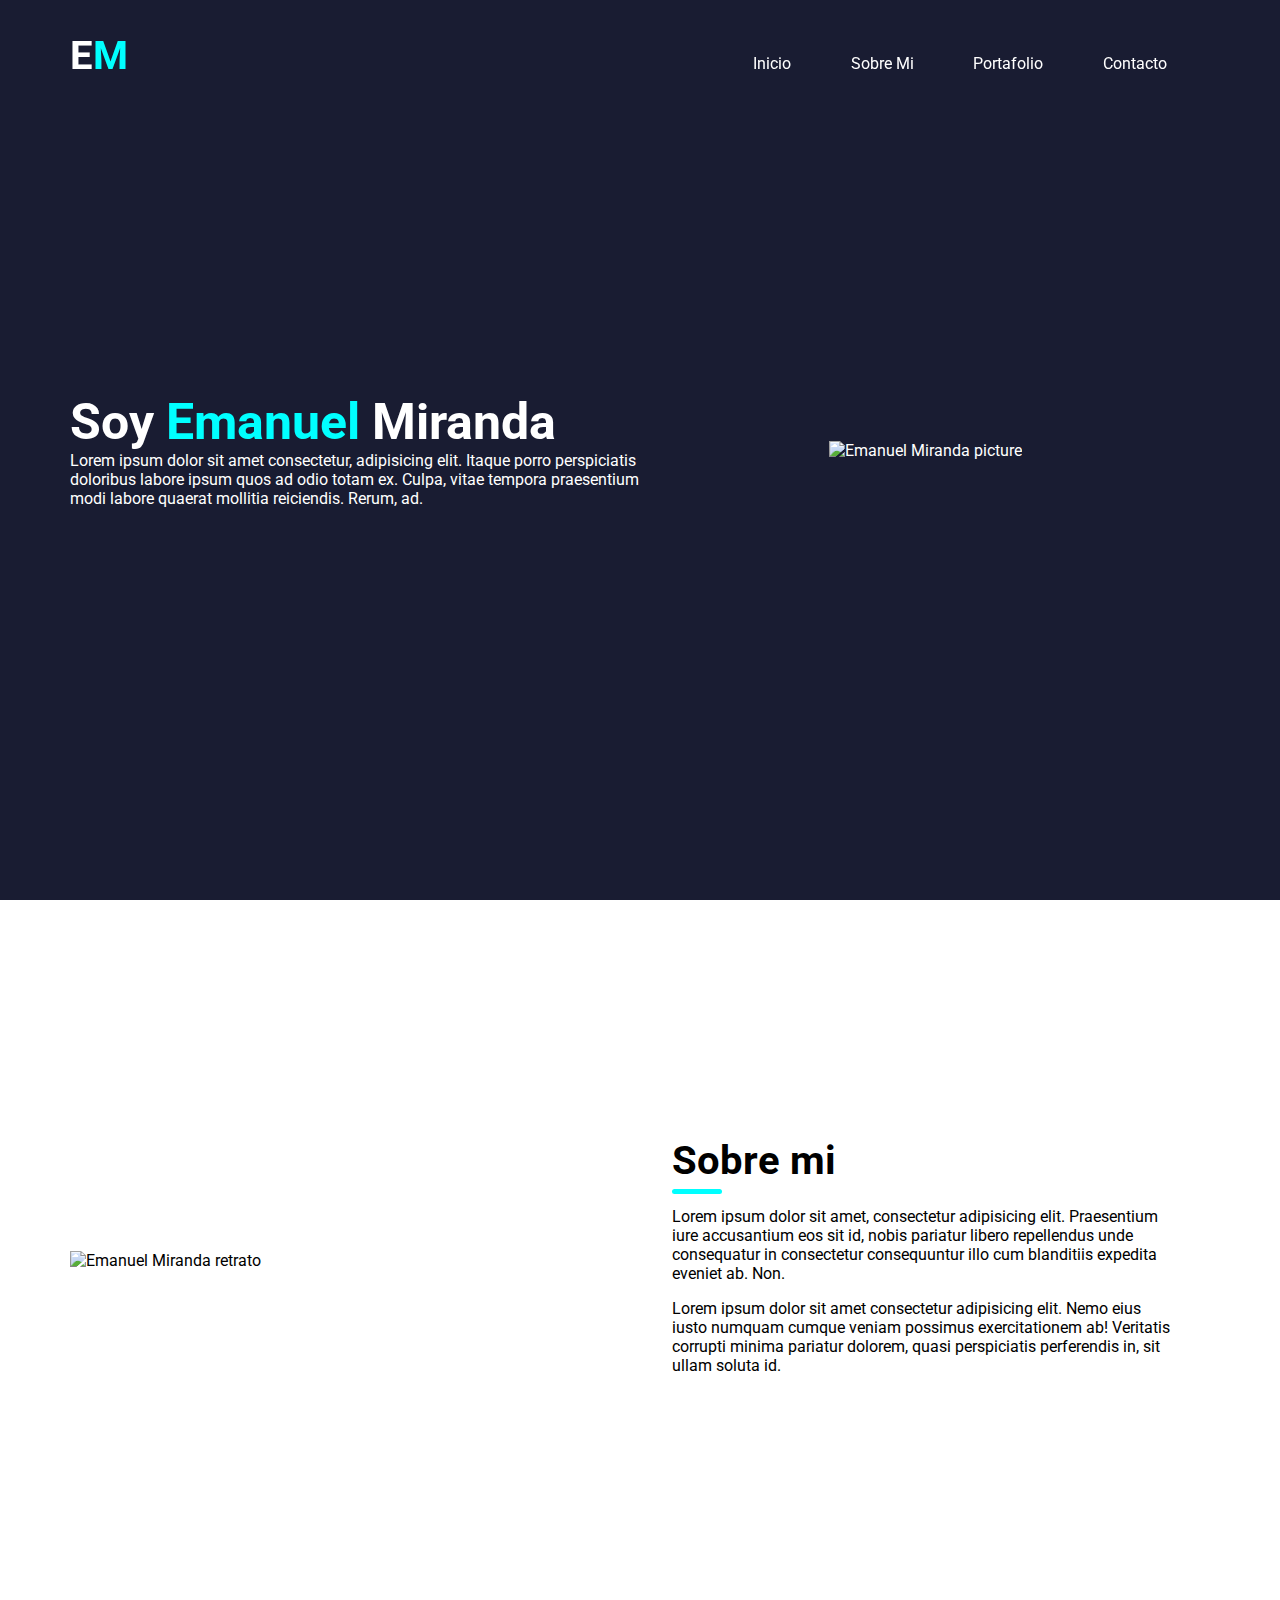
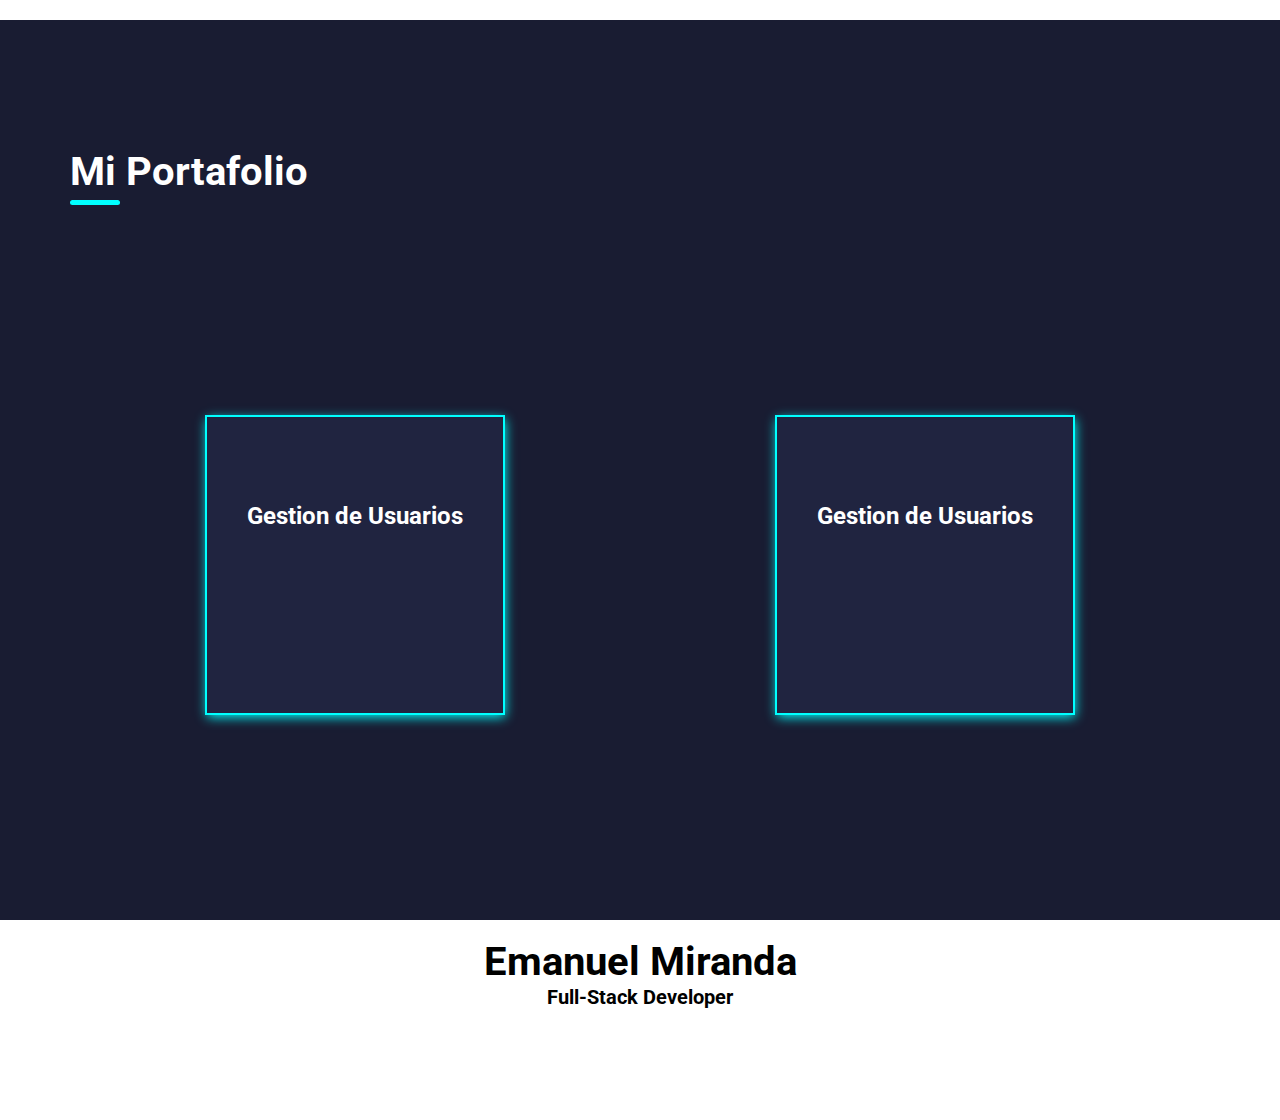
==== index.html @ 6790c55a "se agrega el proyecto" ====
<!DOCTYPE html>
<html lang="en">

<head>
    <meta charset="UTF-8">
    <meta http-equiv="X-UA-Compatible" content="IE=edge">
    <meta name="viewport" content="width=device-width, initial-scale=1.0">
    <title>Portafolio</title>
    <link rel="stylesheet" href="./src/styles/styles.css">
    <script src="https://kit.fontawesome.com/08af101626.js" crossorigin="anonymous"></script>
    <script src="https://ajax.googleapis.com/ajax/libs/jquery/1.11.1/jquery.min.js"></script>
</head>

<body>

    
    <div class="wrapper" id="wrapper">
        <header>
                <div class="container">
                <nav class="navbar container">
                    <div class="brand">
                        <h2>E<span>M</span></h2>
                    </div>
                    <ul class="menu">
                        <li><a class="activo" href="javascript:saltarA('#wrapper')">Inicio</a></li>
                        <li><a href="javascript:saltarA('#about')">Sobre Mi</a></li>
                        <li><a href="javascript:saltarA('#portafolio')">Portafolio</a></li>
                        <li><a href="javascript:saltarA('#footer')">Contacto</a></li>
                    </ul>
                </nav>
            </div>
            </header>

            <main class="">
                <div class="main container">
                    <div class="info-content">
                        <h1>Soy <span>Emanuel</span> Miranda</h1>
                        <p>Lorem ipsum dolor sit amet consectetur, adipisicing elit. Itaque porro perspiciatis doloribus
                            labore ipsum quos ad odio totam ex. Culpa, vitae tempora praesentium modi labore quaerat
                            mollitia reiciendis. Rerum, ad.</p>
                    </div>
                    <img src="" alt="Emanuel Miranda picture">
                </div>
            </main>
        </div>
    </div>
    <div class="background-white" id="about">
            <div class="about container">
            <img src="" alt="Emanuel Miranda retrato">
            <div class="about-info">
                <h2>Sobre mi</h2>
                <div class="divider"></div>
                <p>Lorem ipsum dolor sit amet, consectetur adipisicing elit. Praesentium iure accusantium eos sit id,
                    nobis pariatur libero repellendus unde consequatur in consectetur consequuntur illo cum blanditiis
                    expedita eveniet ab. Non. </p>
                <p>Lorem ipsum dolor sit amet consectetur adipisicing elit. Nemo eius iusto numquam cumque veniam
                    possimus exercitationem ab! Veritatis corrupti minima pariatur dolorem, quasi perspiciatis
                    perferendis in, sit ullam soluta id.</p>
            </div>
        </div>
    </div>


    <div class="portafolio container" id="portafolio">
        <div class="portafolio-heading">
            <h2>Mi Portafolio</h2>
            <div class="divider"></div>
        </div>
        <div class="portafolio-container">
            <div class="card">
                <div class="card__img">
                </div>
                <div class="card__title">
                    <h2>Gestion de Usuarios</h2>
                </div>
                <div class="card__projects-links">
                    <a href="https://github.com/mirema975/controlHorarios" target="_blank">
                        <i class="fab fa-github"></i>
                    </a>
                    <a href="">
                        <i class="fas fa-globe-americas"></i>
                    </a>
                    <a href="">
                        <i class="fa-solid fa-code"></i>
                    </a>
                </div>
                <!-- <div class="proyect-details-content">
                    <button class="card__projects-details download-cv">
                        <a href="">
                            Detalles del Proyecto
                        </a>
                    </button>
                </div> -->
            </div>

            <div class="card">
                <div class="card__img">
                </div>
                <div class="card__title">
                    <h2>Gestion de Usuarios</h2>
                </div>
                <div class="card__projects-links">
                    <a href="https://github.com/mirema975/controlHorarios" target="_blank">
                        <i class="fab fa-github"></i>
                    </a>
                    <a href="">
                        <i class="fas fa-globe-americas"></i>
                    </a>
                    <a href="">
                        <i class="fa-solid fa-code"></i>
                    </a>
                </div>
                <!-- <div class="proyect-details-content">
                    <button class="card__projects-details download-cv">
                        <a href="">
                            Detalles del Proyecto
                        </a>
                    </button>
                </div> -->
            </div>

        </div>
    </div>

    <!-- <div class="contact-section container" id="contact-section">
        <div class="contact-headings">
            <h2>Contacto</h2>
            <div class="divider"></div>
        </div>
        <div class="container-contact">
            <img src="" alt="Emanuel Miranda picture-50%Opacity">
            <div class="contact-form">
                <h4>Envíame un mensaje...</h4>
                <form action="" class="form">
                    <input type="text" placeholder="Nombre">
                    <input type="email" placeholder="Email">
                    <textarea placeholder="Escribe tu mensaje aquí...">
                </textarea>
                    <button type="submit" class="btn-submit">
                        Enviar mensaje
                    </button>
                </form>
            </div>
        </div>
    </div> -->
    
        <footer class="footer" id="footer">
            <div class="footer-container container">
                <div class="footer-content">
                    <h2>Emanuel Miranda</h2>
                    <h5>Full-Stack Developer</h5>
                </div>
                <div class="social-networks">
                    <a href="">
                        <i class="fa-brands fa-linkedin"></i>
                    </a>
                    <a href="">
                        <i class="fa-brands fa-whatsapp-square"></i>
                    </a>
                </div>
            </div>
        </footer>

    <script src="./src/js/index.js"></script>
    </div>

</body>

</html>
---- src/styles/styles.css ----
@import url('https://fonts.googleapis.com/css2?family=Roboto:wght@300&display=swap');

* {
    margin: 0;
    padding: 0;
    box-sizing: border-box;
}

body {
    font-family: 'Roboto', sans-serif;
    overflow-x: hidden;
    background-color: #191c32;
    user-select: none;
}


.divider {
    height: 5px;
    width: 50px;
    border-radius: 20px;
    margin: 5px 0;
    background-color: aqua;
}

.container {
    width: 100%;
    margin-left:auto;
    margin-right:auto;
}


button {
    padding: 1em;
    background-color: aqua;
    border: none;
    border-radius: 20px;
    cursor: pointer;
}

@media (max-width: 576px) {
    .container {
        max-width: 100%;
    }
}

@media (min-width: 576px) {
    .container {
        max-width: 540px;
    }
    .card {
        width: 200px; 
    }
}

@media (min-width: 768px) {
    .container {
        max-width: 720px;
    }
}

@media (min-width: 992px) {
    .container {
        max-width: 960px;
    }
}

@media (min-width: 1200px) {
    .container {
        max-width: 1140px;
    }
}

@media (min-width: 1400px) {
    .container {
        max-width: 1320px;
    }
}


.wrapper {
    height: 100vh;
}

header {
    width: 100%;
    position: fixed;
    top: 0;
    background-color:rgba(25,28,50, 0.7);
    backdrop-filter: opacity(20%);
    backdrop-filter: blur(5px);
}

.navbar {
    display: flex;
    justify-content: space-between;
    padding: 2em 0;
    align-items: baseline;

}

.brand h2{
    font-size: 40px;
    color: #fff;
}

.brand span {
    font-size: 40px;
    color: aqua;
}

.menu {
    width: 500px;
    display: flex;
    justify-content: space-evenly;
}

.menu li {
    list-style: none;
    cursor: pointer;
}

.menu li a:hover {
    background-color: aqua;
}

a {
    transition: .3s;
    padding: 1em;
    text-decoration: none;
    color: #fff;
}

.main {
    width: 100%;
    height: 100vh;
    margin: auto;
    display: grid;
    grid-template-columns: repeat(2, 1fr);
    justify-items: center;
    color: #fff;
    align-items: center;
}

.info-content h1 {
    font-size: 50px;
}

.info-content span {
    color: aqua;
}

.background-white {
    display: grid;
    width: 100vw;
    height: 80vh;
    background-color: #fff;
}

.about {
    display: grid;
    grid-template-columns: repeat(2, 1fr);
    align-items: center;
}

.about-info {
    padding: 0 2em;
}

.about-info h2 {
    font-size: 40px;
}

.about-info p {
    padding: .5em 0;
}

.portafolio {
    height: 100vh;
    color: #fff;
    display: grid;
}

.portafolio-heading {
    padding: 8em 0 0 0;
}

.portafolio-heading h2 {
    font-size: 40px;
}

.portafolio-container {
    display: flex;
}

.card {
    width: 300px;
    height: 300px;
    margin: 0 auto;
    display: flex;
    flex-direction: column;
    align-items: center;
    justify-content: center;
    text-align: center;
    background-color: #202440;
    border: 2px solid aqua;
    box-shadow: 1px 3px 11px -1px aqua;
}

.card__title h2 {
    user-select: none;
}

.card__projects-links {
    width: 100%;
    display: flex;
    justify-content: space-around;
    padding: 1em;
}

.card__projects-links i {
    font-size: 30px;
    padding: 2.5px;
}

.card__projects-links i:hover {
    color: aqua;
    transition: .5s;
    font-size: 35px;
    padding: 0;
}


button a{
    color: #191c32;
}

.footer {
    height: 200px;
    background-color: #fff;
}

.footer-container {
    height: 100%;
    display: flex;
    flex-direction: column;
    justify-content: center;
}

.footer-content {
 text-align: center;   
 padding: 10px 0;
}

.footer-content h2 {
    font-size: 40px;
}

.footer-content h5 {
    font-size: 20px;
}


.social-networks {
    margin: 0 auto;
    display: flex;
    justify-content: center;

}

.social-networks a {
    padding: 0;
}

.social-networks a i {
    font-size: 80px;
    color: #191c32;
    padding: 0 15px;
}
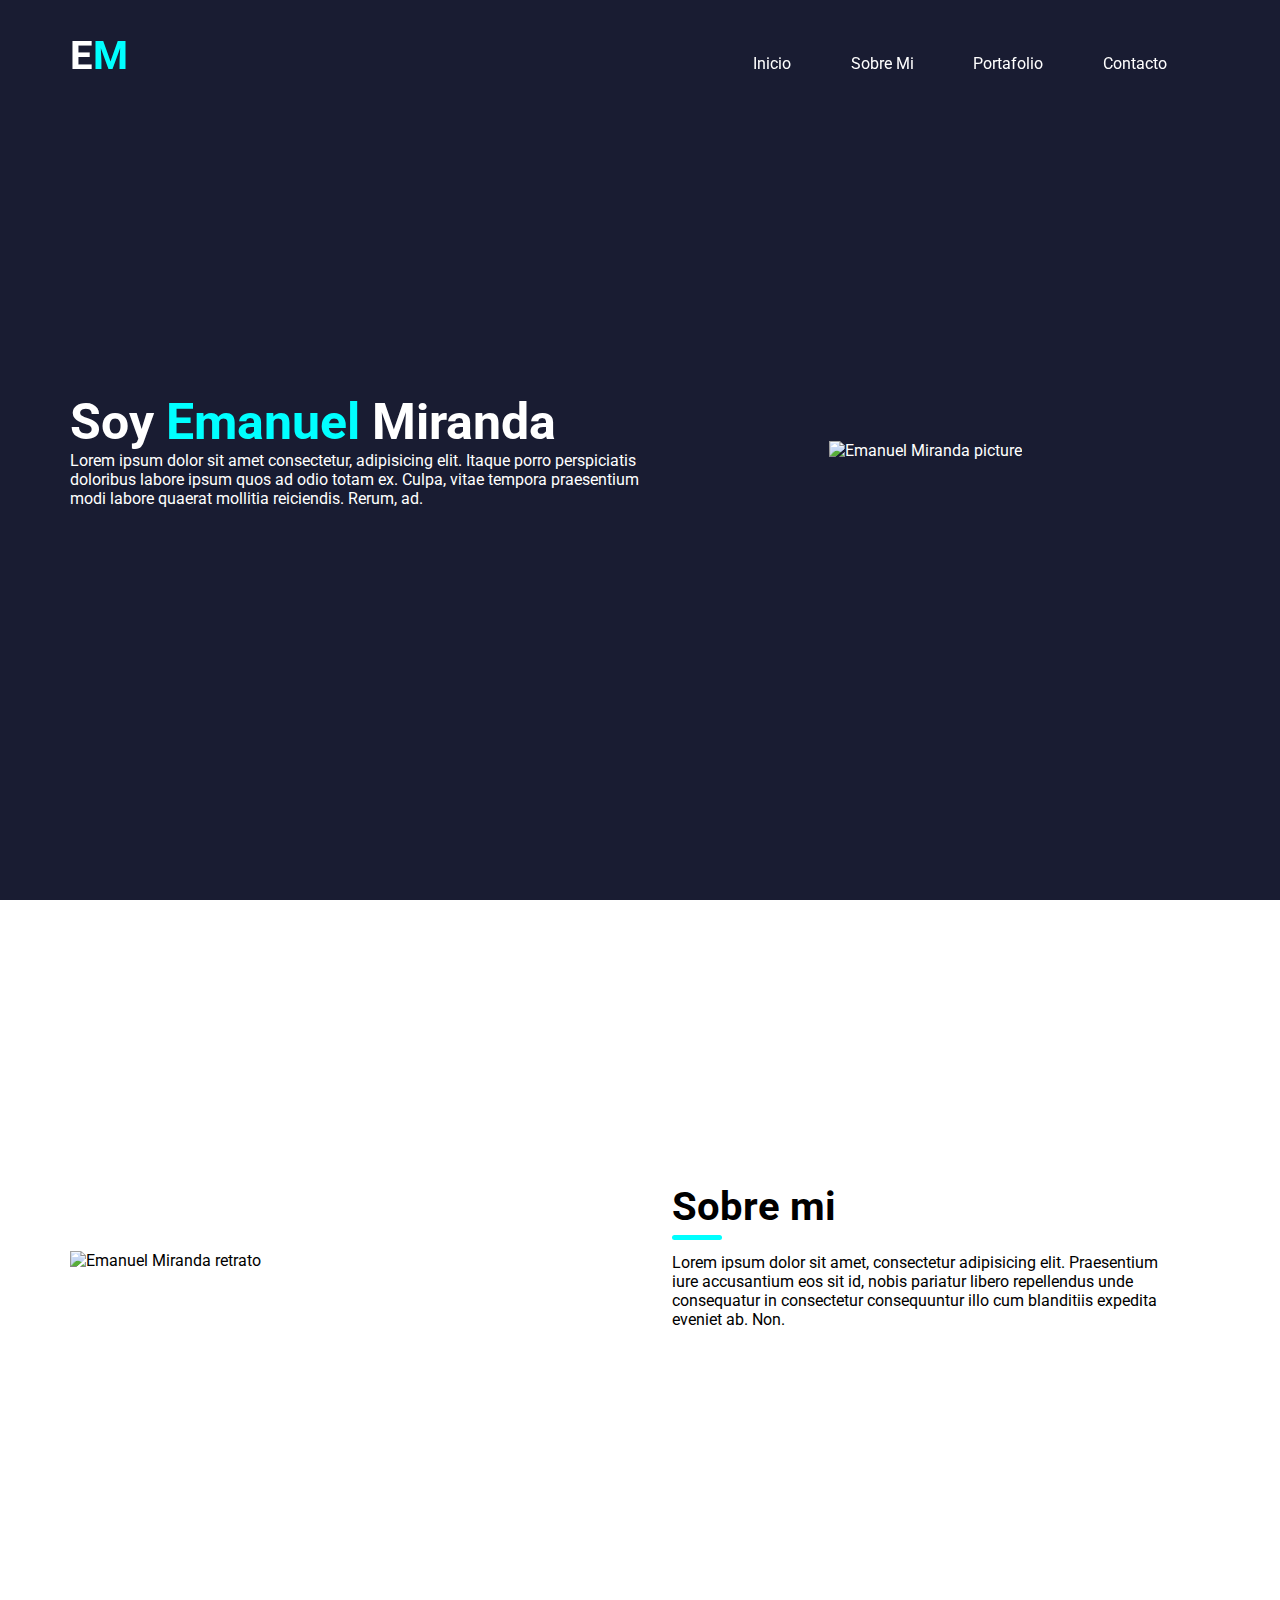
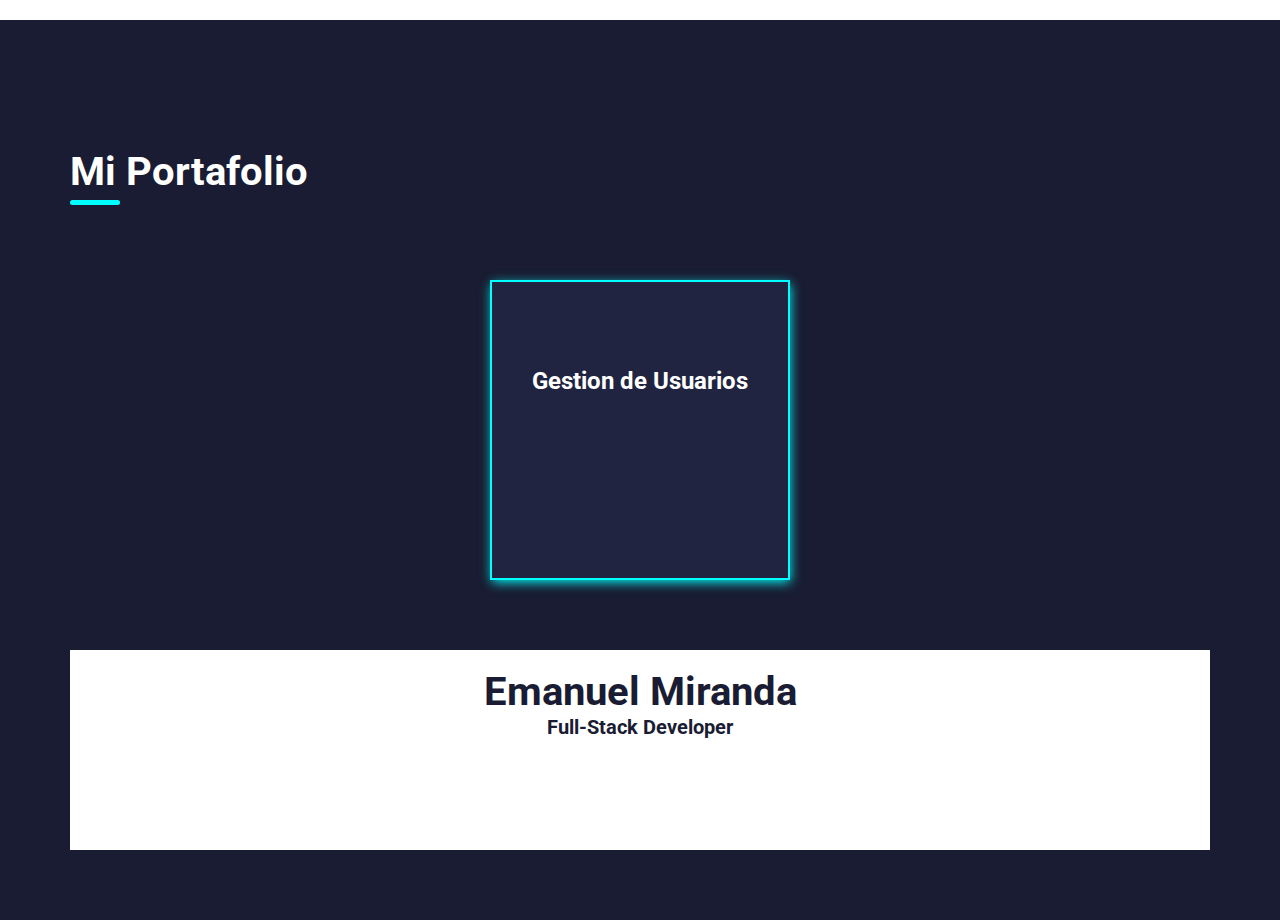
==== commit 0c4110a6: "se elimino una card" ====
--- a/index.html
+++ b/index.html
@@ -13,10 +13,10 @@
 
 <body>
 
-    
+
     <div class="wrapper" id="wrapper">
         <header>
-                <div class="container">
+            <div class="container">
                 <nav class="navbar container">
                     <div class="brand">
                         <h2>E<span>M</span></h2>
@@ -29,23 +29,23 @@
                     </ul>
                 </nav>
             </div>
-            </header>
+        </header>
 
-            <main class="">
-                <div class="main container">
-                    <div class="info-content">
-                        <h1>Soy <span>Emanuel</span> Miranda</h1>
-                        <p>Lorem ipsum dolor sit amet consectetur, adipisicing elit. Itaque porro perspiciatis doloribus
-                            labore ipsum quos ad odio totam ex. Culpa, vitae tempora praesentium modi labore quaerat
-                            mollitia reiciendis. Rerum, ad.</p>
-                    </div>
-                    <img src="" alt="Emanuel Miranda picture">
+        <main class="">
+            <div class="main container">
+                <div class="info-content">
+                    <h1>Soy <span>Emanuel</span> Miranda</h1>
+                    <p>Lorem ipsum dolor sit amet consectetur, adipisicing elit. Itaque porro perspiciatis doloribus
+                        labore ipsum quos ad odio totam ex. Culpa, vitae tempora praesentium modi labore quaerat
+                        mollitia reiciendis. Rerum, ad.</p>
                 </div>
-            </main>
-        </div>
+                <img src="" alt="Emanuel Miranda picture">
+            </div>
+        </main>
+    </div>
     </div>
     <div class="background-white" id="about">
-            <div class="about container">
+        <div class="about container">
             <img src="" alt="Emanuel Miranda retrato">
             <div class="about-info">
                 <h2>Sobre mi</h2>
@@ -53,9 +53,6 @@
                 <p>Lorem ipsum dolor sit amet, consectetur adipisicing elit. Praesentium iure accusantium eos sit id,
                     nobis pariatur libero repellendus unde consequatur in consectetur consequuntur illo cum blanditiis
                     expedita eveniet ab. Non. </p>
-                <p>Lorem ipsum dolor sit amet consectetur adipisicing elit. Nemo eius iusto numquam cumque veniam
-                    possimus exercitationem ab! Veritatis corrupti minima pariatur dolorem, quasi perspiciatis
-                    perferendis in, sit ullam soluta id.</p>
             </div>
         </div>
     </div>
@@ -84,66 +81,9 @@
                         <i class="fa-solid fa-code"></i>
                     </a>
                 </div>
-                <!-- <div class="proyect-details-content">
-                    <button class="card__projects-details download-cv">
-                        <a href="">
-                            Detalles del Proyecto
-                        </a>
-                    </button>
-                </div> -->
-            </div>
-
-            <div class="card">
-                <div class="card__img">
-                </div>
-                <div class="card__title">
-                    <h2>Gestion de Usuarios</h2>
-                </div>
-                <div class="card__projects-links">
-                    <a href="https://github.com/mirema975/controlHorarios" target="_blank">
-                        <i class="fab fa-github"></i>
-                    </a>
-                    <a href="">
-                        <i class="fas fa-globe-americas"></i>
-                    </a>
-                    <a href="">
-                        <i class="fa-solid fa-code"></i>
-                    </a>
-                </div>
-                <!-- <div class="proyect-details-content">
-                    <button class="card__projects-details download-cv">
-                        <a href="">
-                            Detalles del Proyecto
-                        </a>
-                    </button>
-                </div> -->
-            </div>
-
-        </div>
-    </div>
-
-    <!-- <div class="contact-section container" id="contact-section">
-        <div class="contact-headings">
-            <h2>Contacto</h2>
-            <div class="divider"></div>
-        </div>
-        <div class="container-contact">
-            <img src="" alt="Emanuel Miranda picture-50%Opacity">
-            <div class="contact-form">
-                <h4>Envíame un mensaje...</h4>
-                <form action="" class="form">
-                    <input type="text" placeholder="Nombre">
-                    <input type="email" placeholder="Email">
-                    <textarea placeholder="Escribe tu mensaje aquí...">
-                </textarea>
-                    <button type="submit" class="btn-submit">
-                        Enviar mensaje
-                    </button>
-                </form>
             </div>
         </div>
-    </div> -->
-    
+
         <footer class="footer" id="footer">
             <div class="footer-container container">
                 <div class="footer-content">
@@ -161,7 +101,7 @@
             </div>
         </footer>
 
-    <script src="./src/js/index.js"></script>
+        <script src="./src/js/index.js"></script>
     </div>
 
 </body>
--- a/src/styles/styles.css
+++ b/src/styles/styles.css
@@ -249,6 +249,7 @@
 .footer-content {
  text-align: center;   
  padding: 10px 0;
+ color: #191c32;
 }
 
 .footer-content h2 {
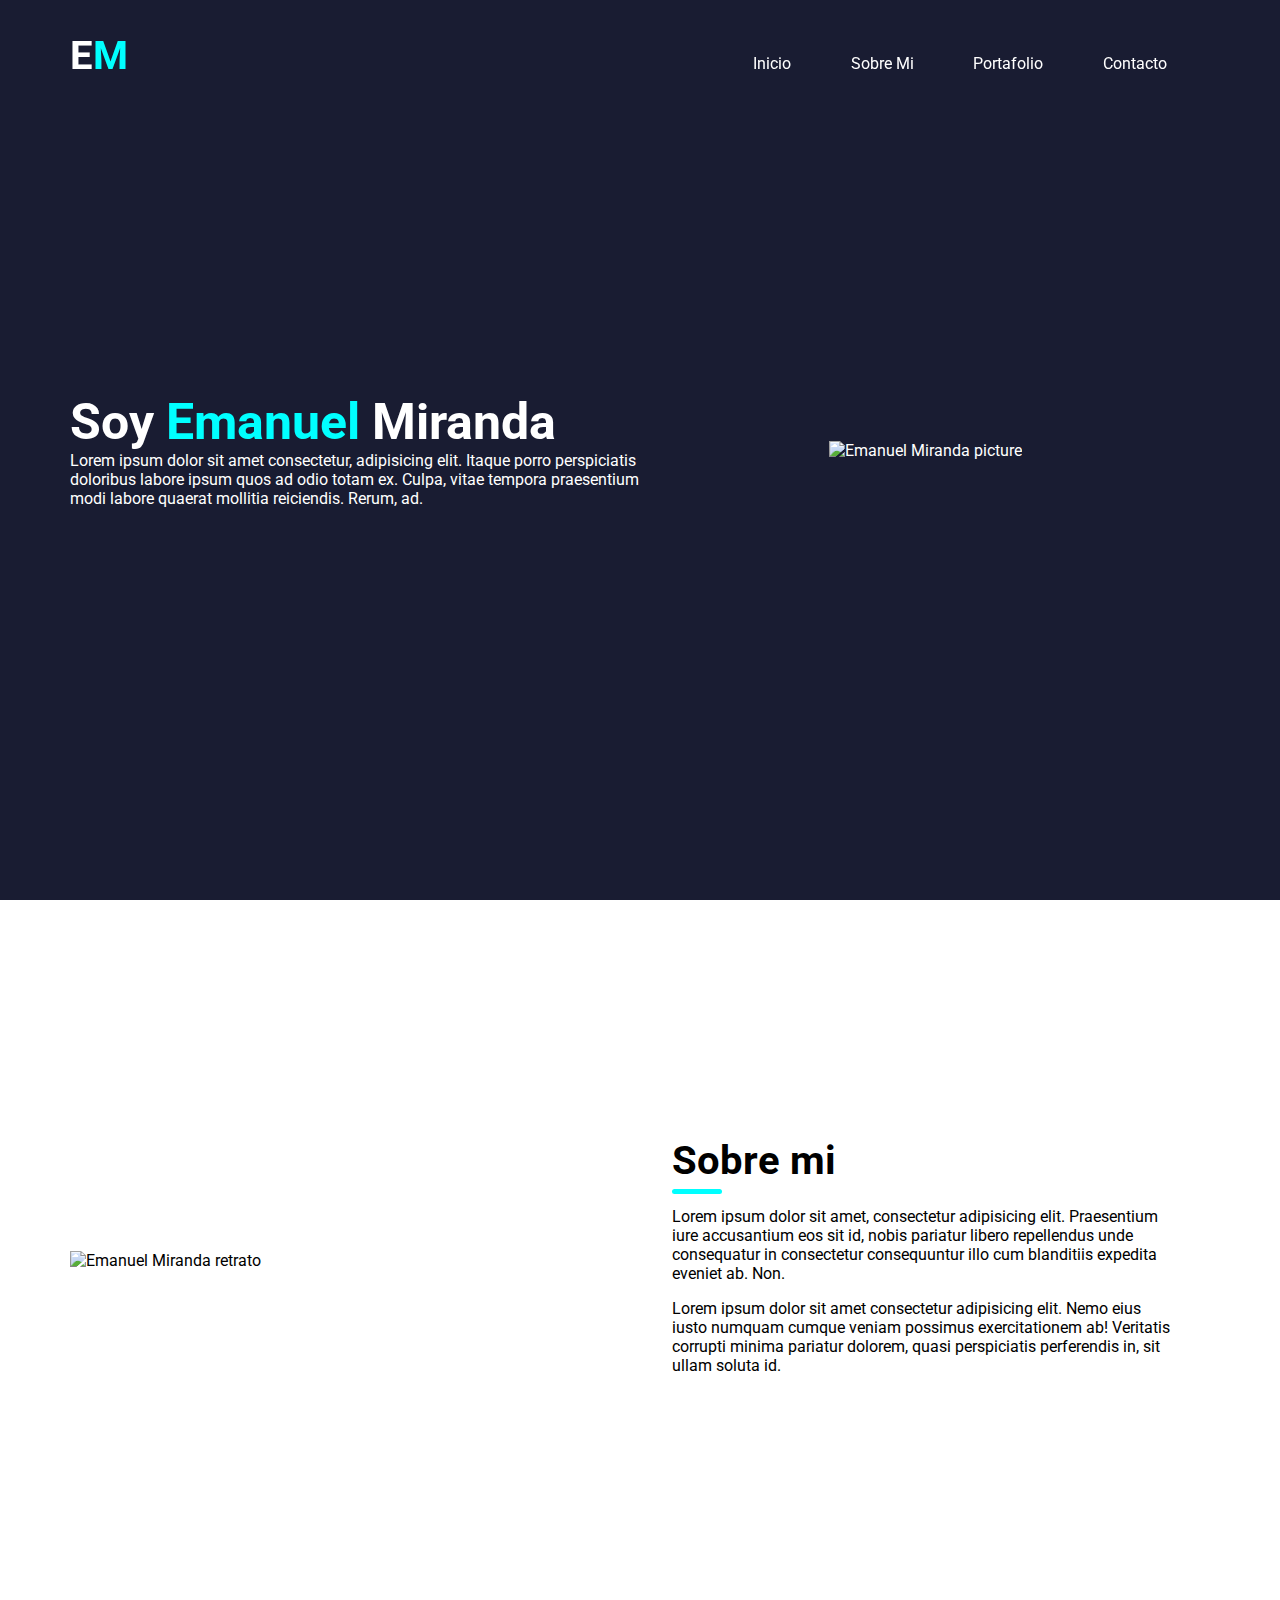
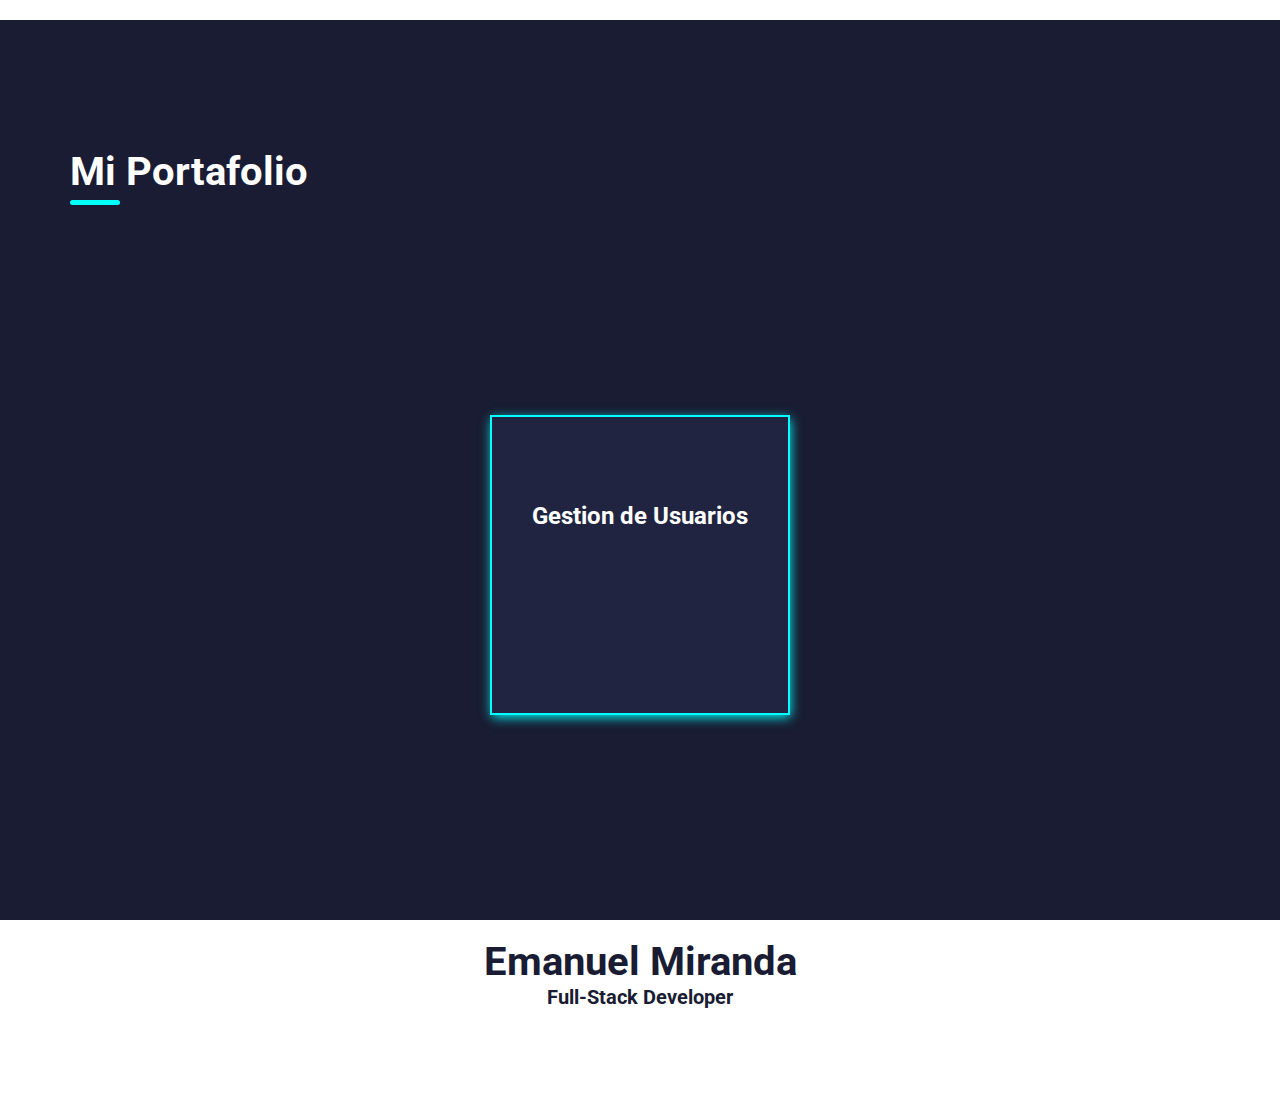
==== commit e7608c99: "se elimino una card" ====
--- a/index.html
+++ b/index.html
@@ -13,10 +13,10 @@
 
 <body>
 
-
+    
     <div class="wrapper" id="wrapper">
         <header>
-            <div class="container">
+                <div class="container">
                 <nav class="navbar container">
                     <div class="brand">
                         <h2>E<span>M</span></h2>
@@ -29,23 +29,23 @@
                     </ul>
                 </nav>
             </div>
-        </header>
+            </header>
 
-        <main class="">
-            <div class="main container">
-                <div class="info-content">
-                    <h1>Soy <span>Emanuel</span> Miranda</h1>
-                    <p>Lorem ipsum dolor sit amet consectetur, adipisicing elit. Itaque porro perspiciatis doloribus
-                        labore ipsum quos ad odio totam ex. Culpa, vitae tempora praesentium modi labore quaerat
-                        mollitia reiciendis. Rerum, ad.</p>
+            <main class="">
+                <div class="main container">
+                    <div class="info-content">
+                        <h1>Soy <span>Emanuel</span> Miranda</h1>
+                        <p>Lorem ipsum dolor sit amet consectetur, adipisicing elit. Itaque porro perspiciatis doloribus
+                            labore ipsum quos ad odio totam ex. Culpa, vitae tempora praesentium modi labore quaerat
+                            mollitia reiciendis. Rerum, ad.</p>
+                    </div>
+                    <img src="" alt="Emanuel Miranda picture">
                 </div>
-                <img src="" alt="Emanuel Miranda picture">
-            </div>
-        </main>
-    </div>
+            </main>
+        </div>
     </div>
     <div class="background-white" id="about">
-        <div class="about container">
+            <div class="about container">
             <img src="" alt="Emanuel Miranda retrato">
             <div class="about-info">
                 <h2>Sobre mi</h2>
@@ -53,6 +53,9 @@
                 <p>Lorem ipsum dolor sit amet, consectetur adipisicing elit. Praesentium iure accusantium eos sit id,
                     nobis pariatur libero repellendus unde consequatur in consectetur consequuntur illo cum blanditiis
                     expedita eveniet ab. Non. </p>
+                <p>Lorem ipsum dolor sit amet consectetur adipisicing elit. Nemo eius iusto numquam cumque veniam
+                    possimus exercitationem ab! Veritatis corrupti minima pariatur dolorem, quasi perspiciatis
+                    perferendis in, sit ullam soluta id.</p>
             </div>
         </div>
     </div>
@@ -81,9 +84,48 @@
                         <i class="fa-solid fa-code"></i>
                     </a>
                 </div>
+                <!-- <div class="proyect-details-content">
+                    <button class="card__projects-details download-cv">
+                        <a href="">
+                            Detalles del Proyecto
+                        </a>
+                    </button>
+                </div> -->
+            </div>
+                <!-- <div class="proyect-details-content">
+                    <button class="card__projects-details download-cv">
+                        <a href="">
+                            Detalles del Proyecto
+                        </a>
+                    </button>
+                </div> -->
+            </div>
+
+        </div>
+    </div>
+
+    <!-- <div class="contact-section container" id="contact-section">
+        <div class="contact-headings">
+            <h2>Contacto</h2>
+            <div class="divider"></div>
+        </div>
+        <div class="container-contact">
+            <img src="" alt="Emanuel Miranda picture-50%Opacity">
+            <div class="contact-form">
+                <h4>Envíame un mensaje...</h4>
+                <form action="" class="form">
+                    <input type="text" placeholder="Nombre">
+                    <input type="email" placeholder="Email">
+                    <textarea placeholder="Escribe tu mensaje aquí...">
+                </textarea>
+                    <button type="submit" class="btn-submit">
+                        Enviar mensaje
+                    </button>
+                </form>
             </div>
         </div>
-
+    </div> -->
+    
         <footer class="footer" id="footer">
             <div class="footer-container container">
                 <div class="footer-content">
@@ -101,7 +143,7 @@
             </div>
         </footer>
 
-        <script src="./src/js/index.js"></script>
+    <script src="./src/js/index.js"></script>
     </div>
 
 </body>
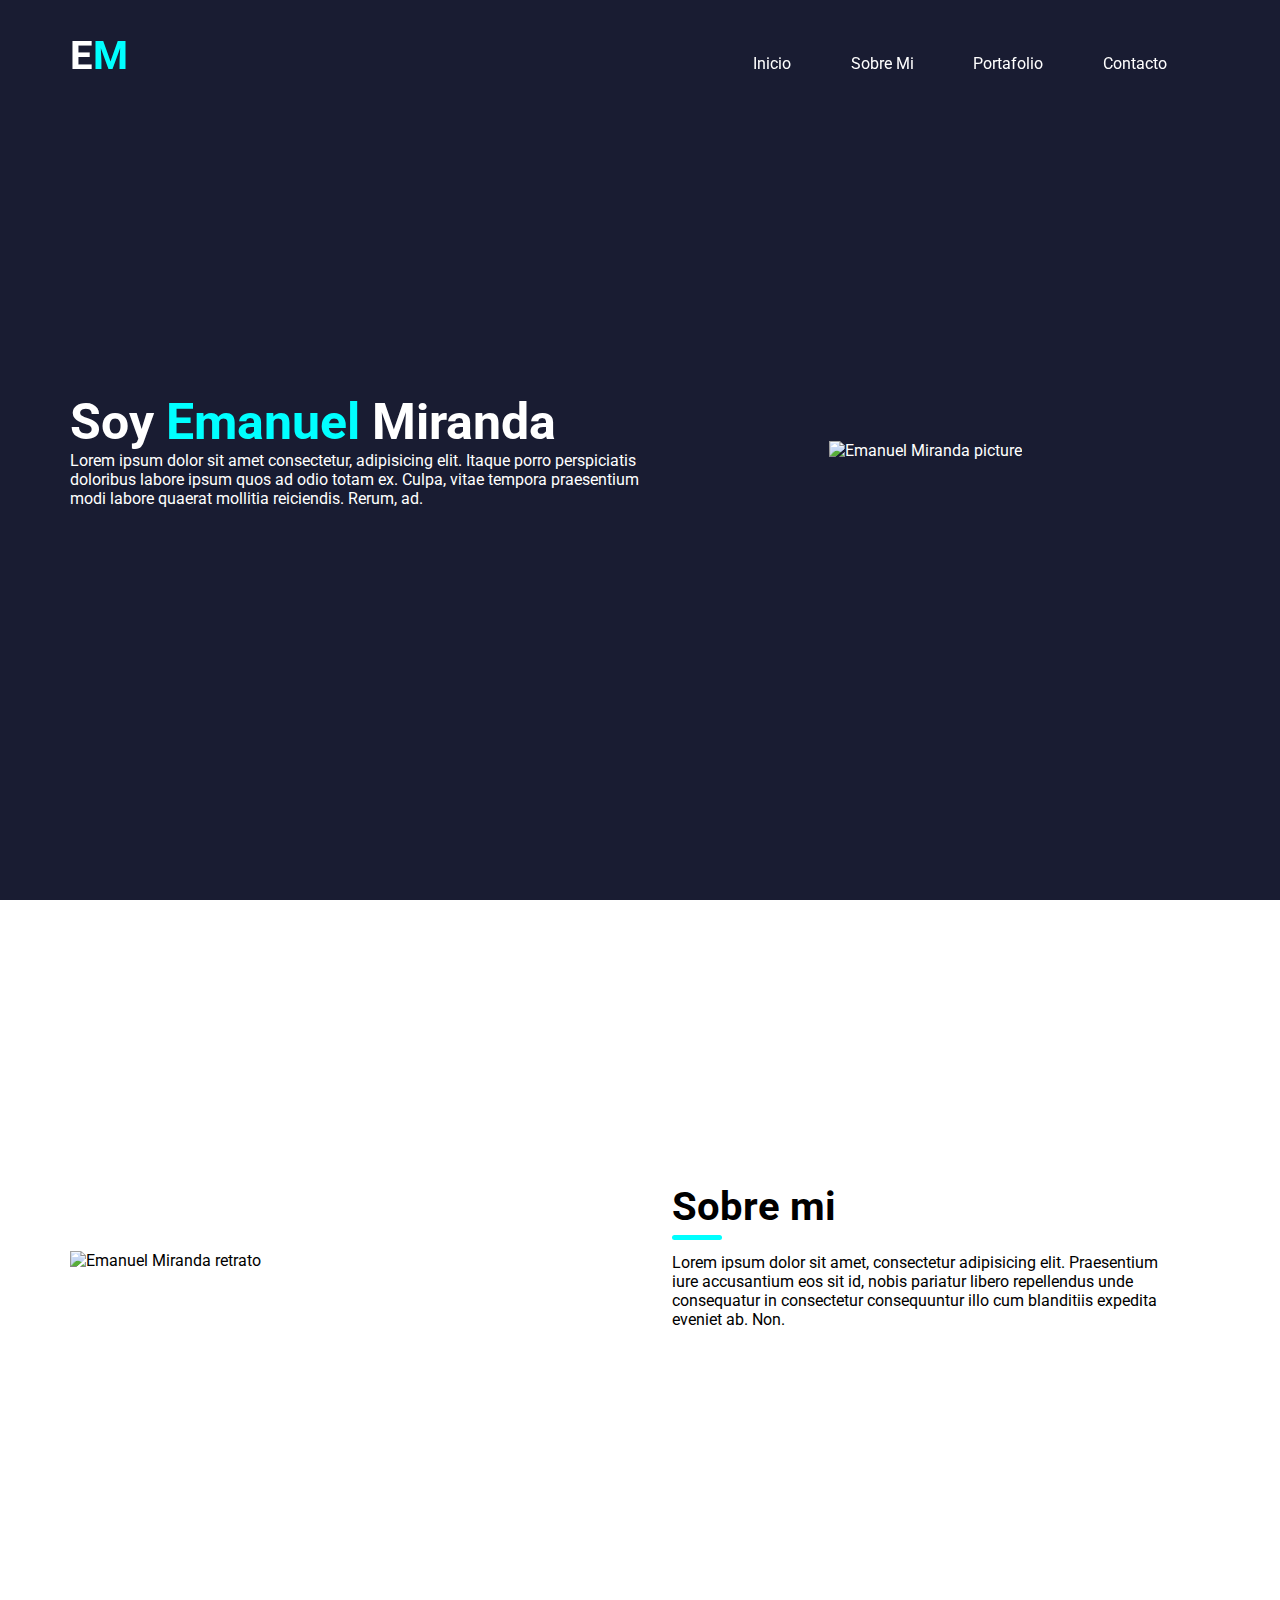
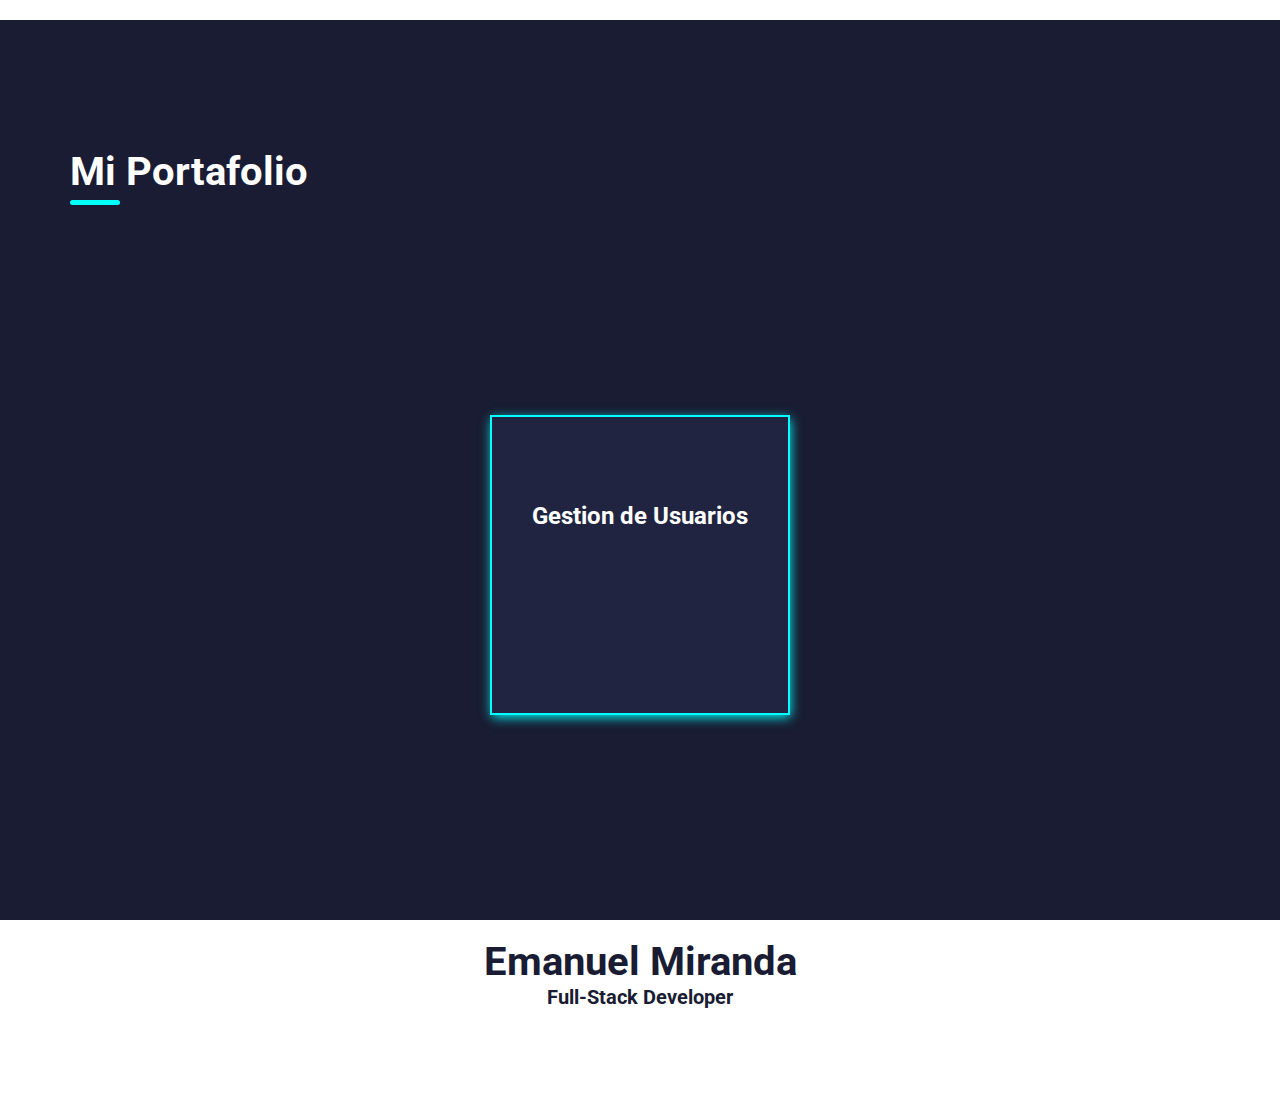
==== commit 7291a6b7: "se elimino lorem about" ====
--- a/index.html
+++ b/index.html
@@ -53,9 +53,6 @@
                 <p>Lorem ipsum dolor sit amet, consectetur adipisicing elit. Praesentium iure accusantium eos sit id,
                     nobis pariatur libero repellendus unde consequatur in consectetur consequuntur illo cum blanditiis
                     expedita eveniet ab. Non. </p>
-                <p>Lorem ipsum dolor sit amet consectetur adipisicing elit. Nemo eius iusto numquam cumque veniam
-                    possimus exercitationem ab! Veritatis corrupti minima pariatur dolorem, quasi perspiciatis
-                    perferendis in, sit ullam soluta id.</p>
             </div>
         </div>
     </div>
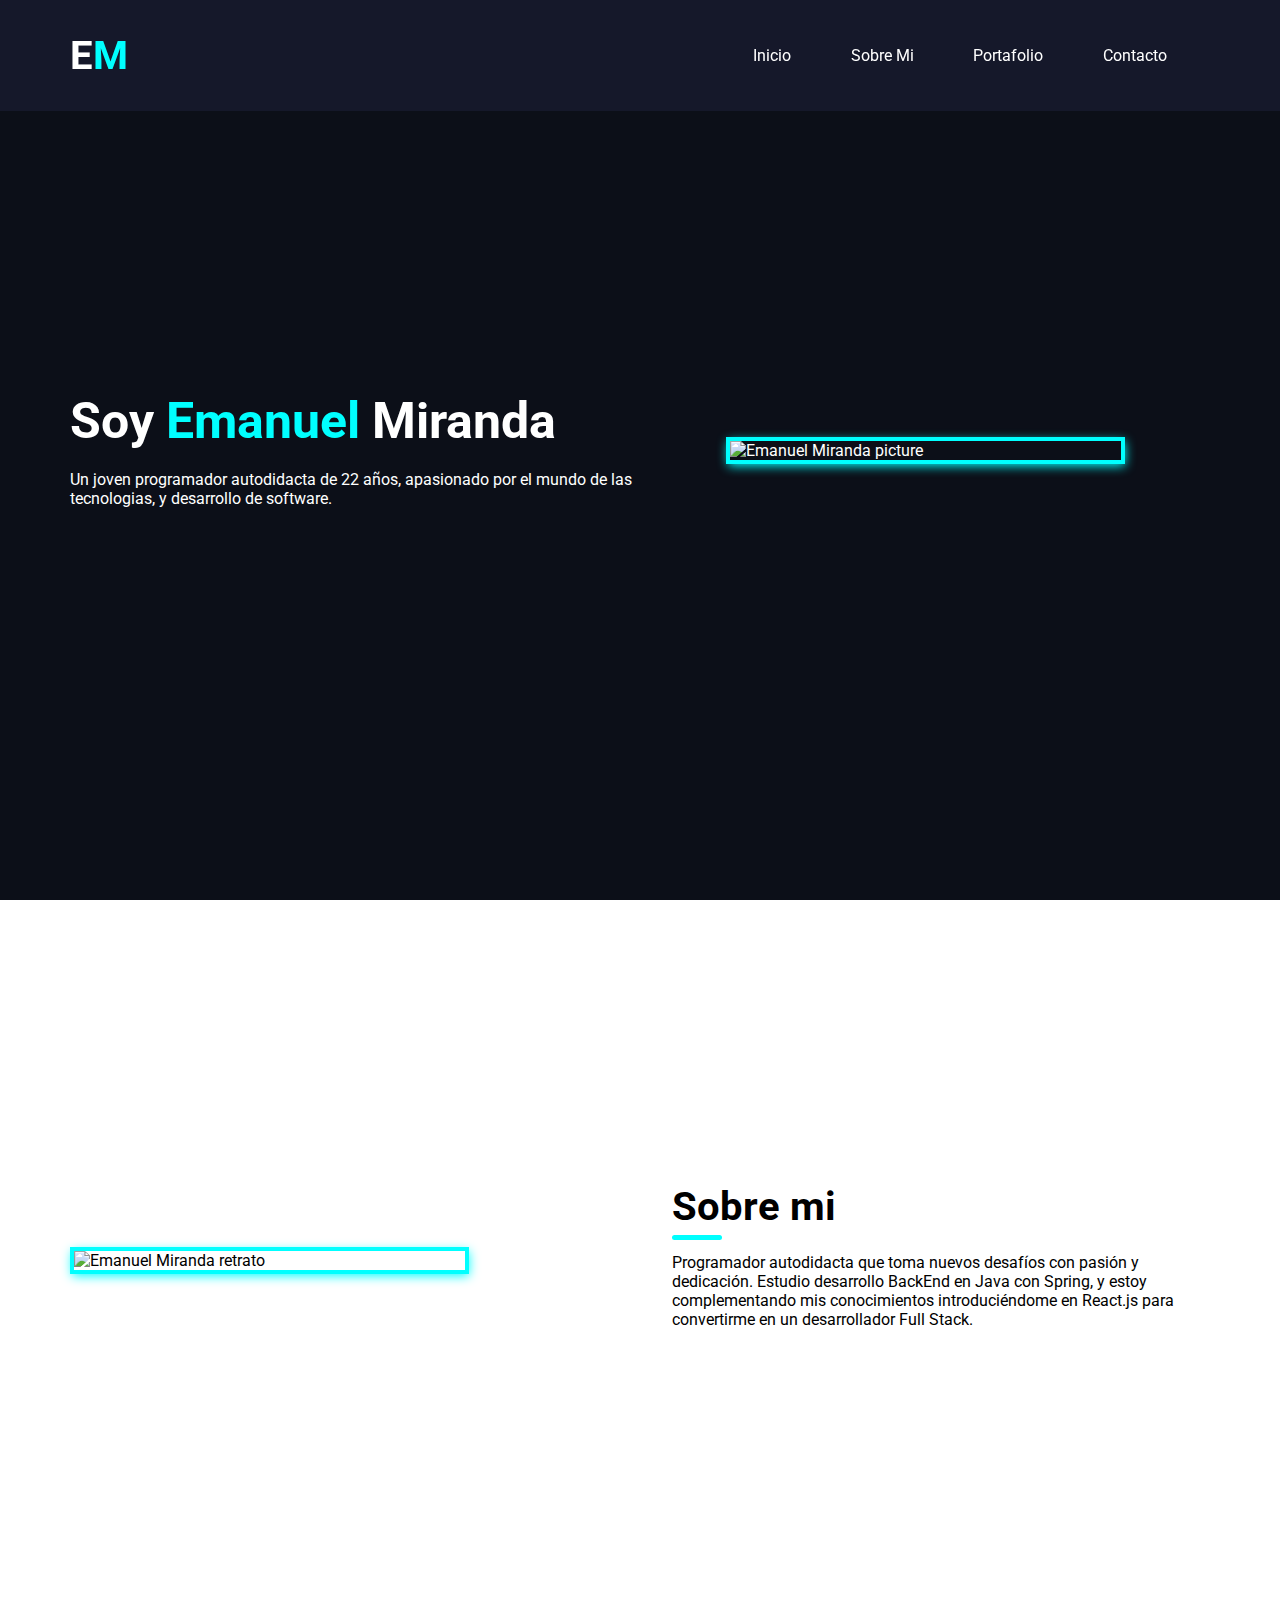
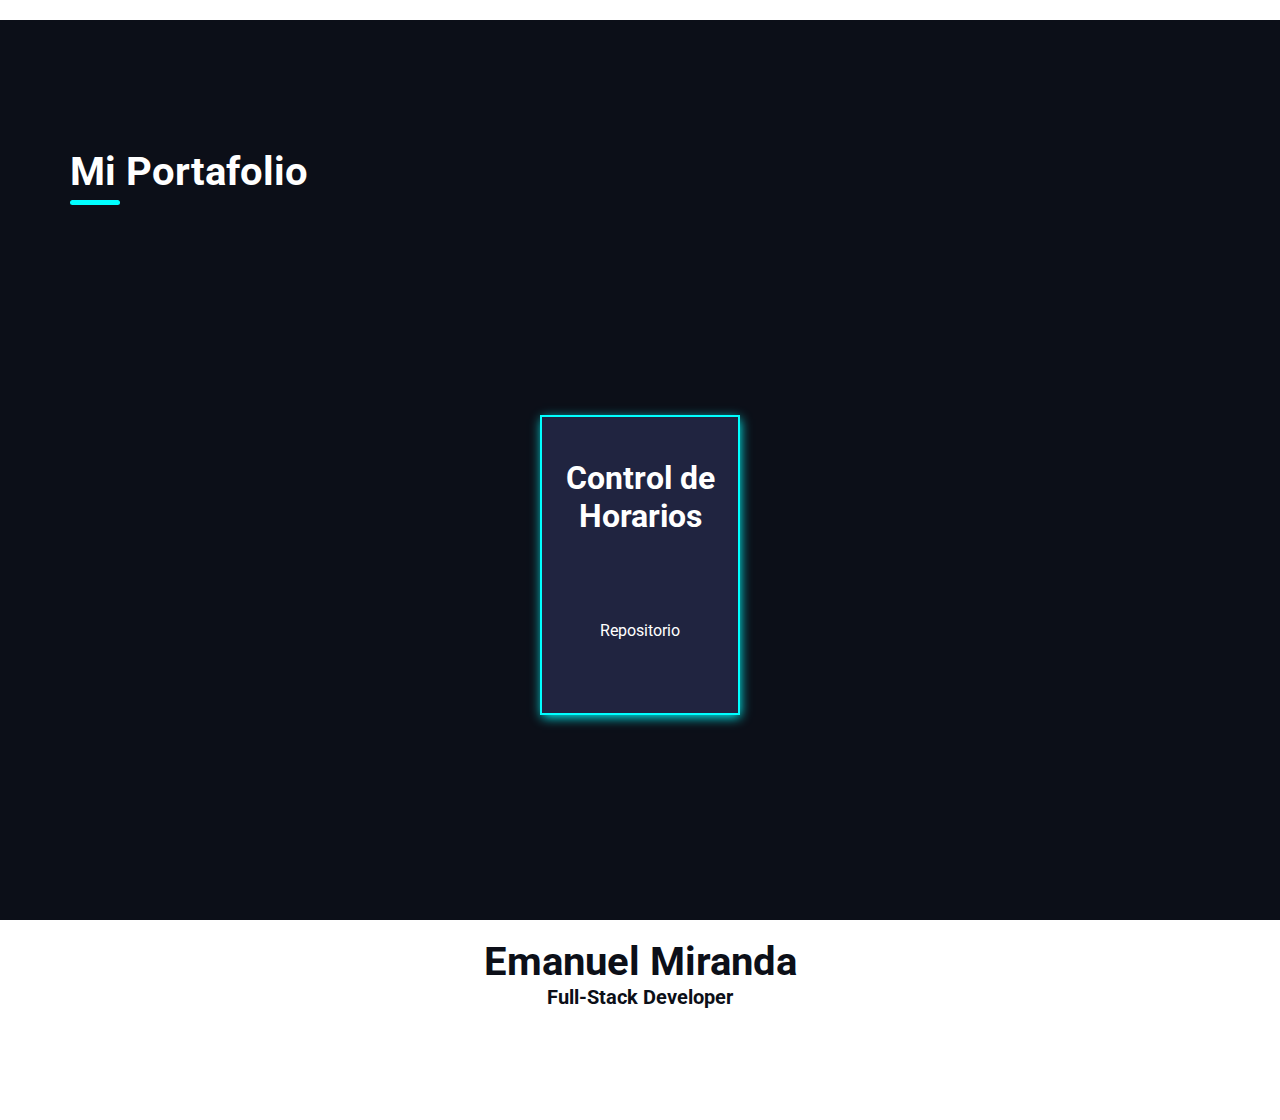
==== commit b93964f4: "se agrego el tamaño responsive de las img y alinearon al centro los items del menu navbar, y se ajus" ====
--- a/index.html
+++ b/index.html
@@ -35,24 +35,21 @@
                 <div class="main container">
                     <div class="info-content">
                         <h1>Soy <span>Emanuel</span> Miranda</h1>
-                        <p>Lorem ipsum dolor sit amet consectetur, adipisicing elit. Itaque porro perspiciatis doloribus
-                            labore ipsum quos ad odio totam ex. Culpa, vitae tempora praesentium modi labore quaerat
-                            mollitia reiciendis. Rerum, ad.</p>
+                        <p>Un joven programador autodidacta de 22 años, apasionado por
+                            el mundo de las tecnologias, y desarrollo de software.</p>
                     </div>
-                    <img src="" alt="Emanuel Miranda picture">
+                    <img src="./src/img/PERFIL-background-edit.jpg" alt="Emanuel Miranda picture">
                 </div>
             </main>
         </div>
     </div>
     <div class="background-white" id="about">
             <div class="about container">
-            <img src="" alt="Emanuel Miranda retrato">
+            <img class="about-img" src="./src/img/about.jpg" alt="Emanuel Miranda retrato">
             <div class="about-info">
                 <h2>Sobre mi</h2>
                 <div class="divider"></div>
-                <p>Lorem ipsum dolor sit amet, consectetur adipisicing elit. Praesentium iure accusantium eos sit id,
-                    nobis pariatur libero repellendus unde consequatur in consectetur consequuntur illo cum blanditiis
-                    expedita eveniet ab. Non. </p>
+                <p> Programador autodidacta que toma nuevos desafíos con pasión y dedicación. Estudio desarrollo BackEnd en Java con Spring, y estoy complementando mis conocimientos introduciéndome en React.js para convertirme en un desarrollador Full Stack. </p>
             </div>
         </div>
     </div>
@@ -68,18 +65,19 @@
                 <div class="card__img">
                 </div>
                 <div class="card__title">
-                    <h2>Gestion de Usuarios</h2>
+                    <h1>Control de Horarios</h1>
                 </div>
                 <div class="card__projects-links">
                     <a href="https://github.com/mirema975/controlHorarios" target="_blank">
-                        <i class="fab fa-github"></i>
+                        <i class="fab fa-github"></i><br> <br>
+                        <span>Repositorio</span>
                     </a>
-                    <a href="">
+                    <!-- <a href="">
                         <i class="fas fa-globe-americas"></i>
                     </a>
                     <a href="">
                         <i class="fa-solid fa-code"></i>
-                    </a>
+                    </a> -->
                 </div>
                 <!-- <div class="proyect-details-content">
                     <button class="card__projects-details download-cv">
--- a/src/styles/styles.css
+++ b/src/styles/styles.css
@@ -9,7 +9,7 @@
 body {
     font-family: 'Roboto', sans-serif;
     overflow-x: hidden;
-    background-color: #191c32;
+    background-color: #0c0f18;
     user-select: none;
 }
 
@@ -37,46 +37,6 @@
     cursor: pointer;
 }
 
-@media (max-width: 576px) {
-    .container {
-        max-width: 100%;
-    }
-}
-
-@media (min-width: 576px) {
-    .container {
-        max-width: 540px;
-    }
-    .card {
-        width: 200px; 
-    }
-}
-
-@media (min-width: 768px) {
-    .container {
-        max-width: 720px;
-    }
-}
-
-@media (min-width: 992px) {
-    .container {
-        max-width: 960px;
-    }
-}
-
-@media (min-width: 1200px) {
-    .container {
-        max-width: 1140px;
-    }
-}
-
-@media (min-width: 1400px) {
-    .container {
-        max-width: 1320px;
-    }
-}
-
-
 .wrapper {
     height: 100vh;
 }
@@ -84,7 +44,6 @@
 header {
     width: 100%;
     position: fixed;
-    top: 0;
     background-color:rgba(25,28,50, 0.7);
     backdrop-filter: opacity(20%);
     backdrop-filter: blur(5px);
@@ -94,7 +53,7 @@
     display: flex;
     justify-content: space-between;
     padding: 2em 0;
-    align-items: baseline;
+    align-items: center;
 
 }
 
@@ -141,8 +100,15 @@
     align-items: center;
 }
 
+.main img{
+    width: 70%;
+    border: 4px solid aqua;
+    box-shadow: 1px 3px 11px -1px aqua;
+}
+
 .info-content h1 {
     font-size: 50px;
+    padding-bottom: 20px;
 }
 
 .info-content span {
@@ -160,6 +126,12 @@
     display: grid;
     grid-template-columns: repeat(2, 1fr);
     align-items: center;
+}
+
+.about img {
+    width: 70%;
+    border: 4px solid aqua;
+    box-shadow: 1px 3px 11px -1px aqua;
 }
 
 .about-info {
@@ -249,7 +221,7 @@
 .footer-content {
  text-align: center;   
  padding: 10px 0;
- color: #191c32;
+ color: #0c0f18;
 }
 
 .footer-content h2 {
@@ -274,6 +246,67 @@
 
 .social-networks a i {
     font-size: 80px;
-    color: #191c32;
+    color: #0c0f18;
     padding: 0 15px;
 }
+
+@media (min-width: 0px) and (max-width: 576px) {
+    .container {
+        max-width: 100%;
+    }
+    .menu li a{
+        padding: 0;
+    }
+    .main img {
+        width: 180px;
+    }
+
+    .about-img {
+        min-width: 100%;
+    }
+    .info-content {
+        font-size: 15px;
+    }
+    .info-content h1 {
+        font-size: 30px;
+    }
+    .portafolio-heading h2 {
+        font-size: 30px;
+    }
+    .card {
+        font-size: 15px;
+    }
+}
+
+@media (min-width: 576px) {
+    .container {
+        max-width: 540px;
+    }
+    .card {
+        width: 200px; 
+    }
+}
+
+@media (min-width: 768px) {
+    .container {
+        max-width: 720px;
+    }
+}
+
+@media (min-width: 992px) {
+    .container {
+        max-width: 960px;
+    }
+}
+
+@media (min-width: 1200px) {
+    .container {
+        max-width: 1140px;
+    }
+}
+
+@media (min-width: 1400px) {
+    .container {
+        max-width: 1320px;
+    }
+}
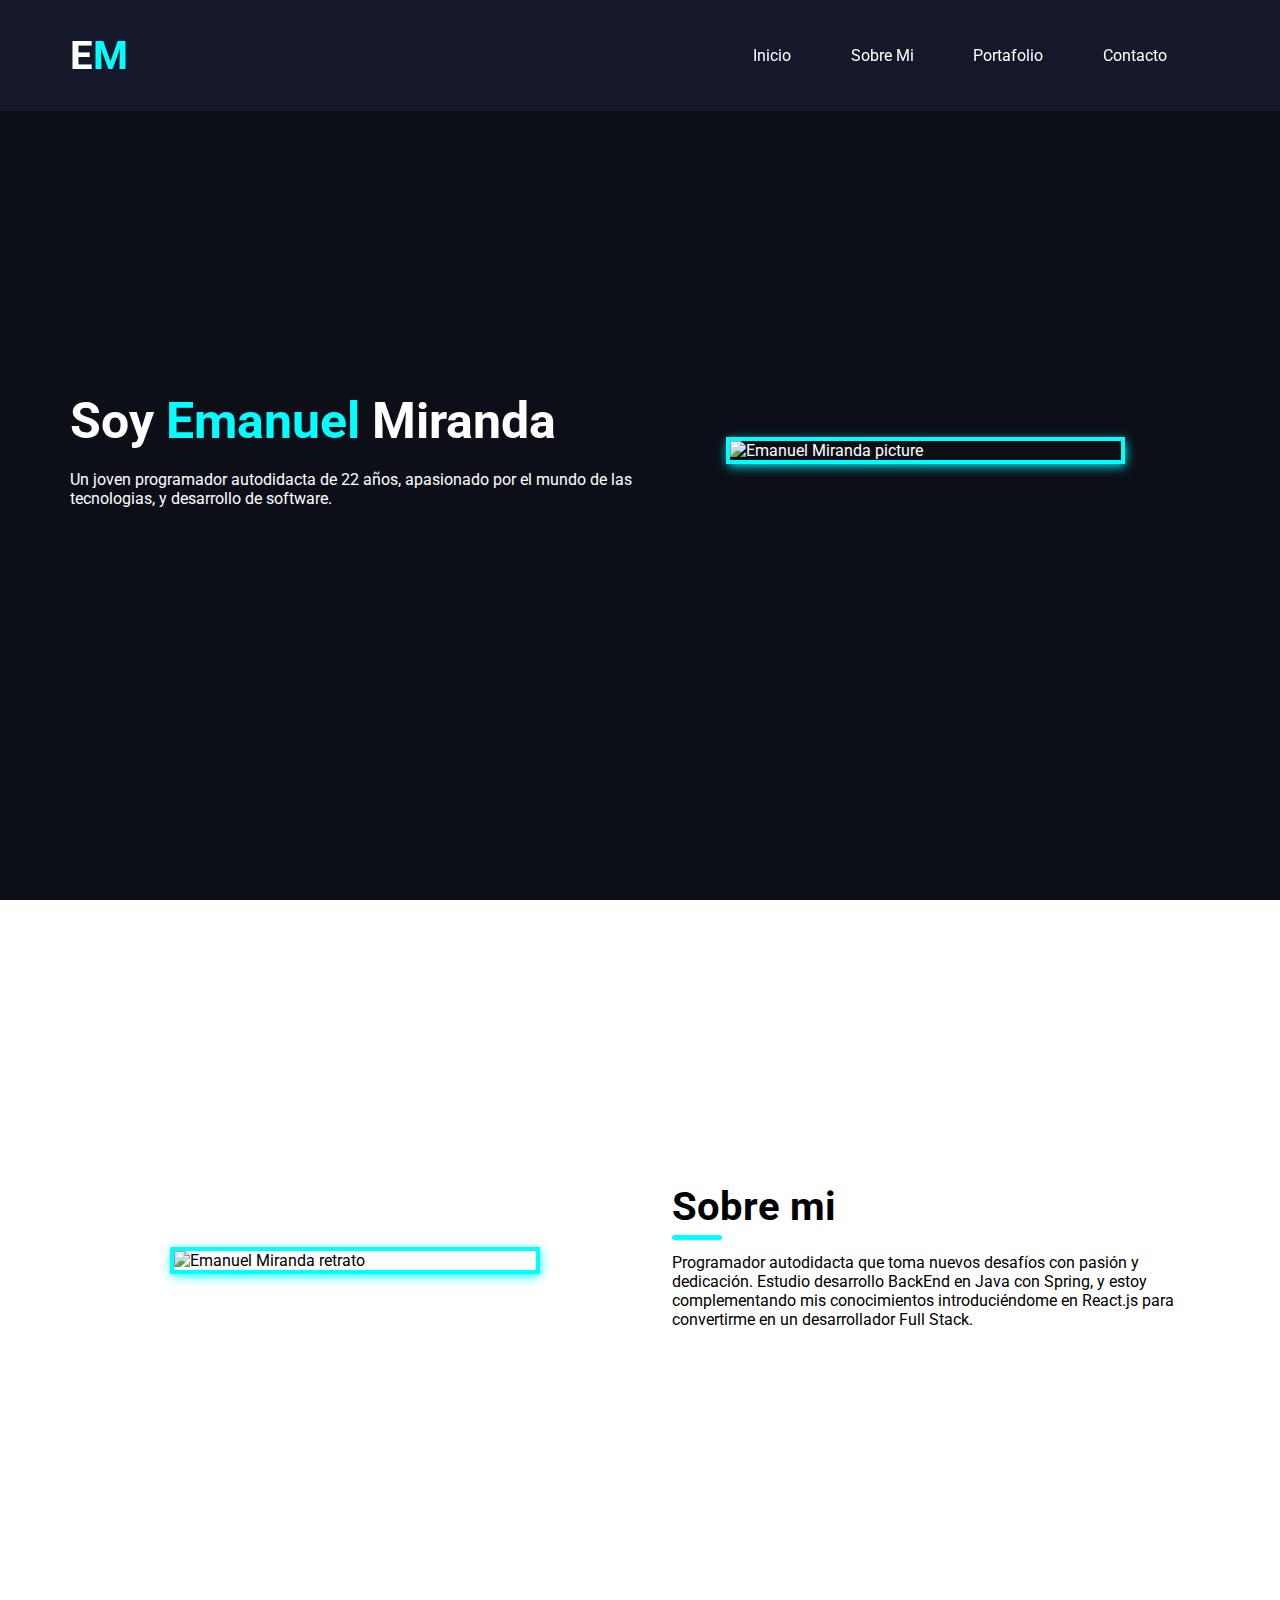
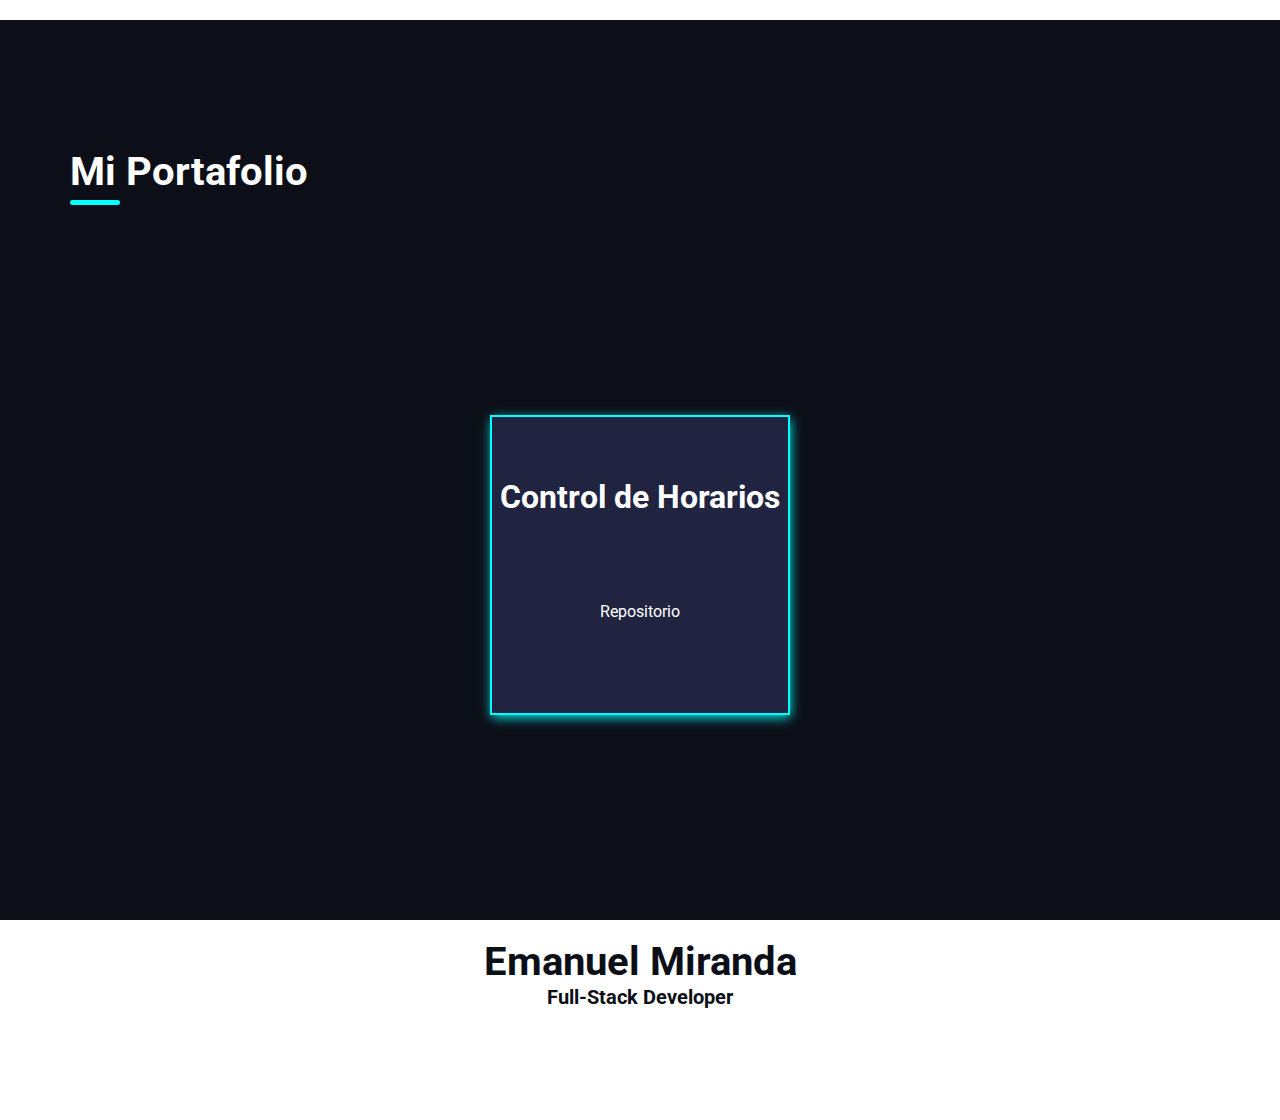
==== commit 0303284f: "se agregaron los href de whatsapp" ====
--- a/index.html
+++ b/index.html
@@ -128,10 +128,10 @@
                     <h5>Full-Stack Developer</h5>
                 </div>
                 <div class="social-networks">
-                    <a href="">
+                    <a href="https://www.linkedin.com/in/cristian-emanuel-miranda/">
                         <i class="fa-brands fa-linkedin"></i>
                     </a>
-                    <a href="">
+                    <a href="http://wa.me/+5492616204355">
                         <i class="fa-brands fa-whatsapp-square"></i>
                     </a>
                 </div>
--- a/src/styles/styles.css
+++ b/src/styles/styles.css
@@ -39,6 +39,7 @@
 
 .wrapper {
     height: 100vh;
+    min-height: 636px;
 }
 
 header {
@@ -119,6 +120,7 @@
     display: grid;
     width: 100vw;
     height: 80vh;
+    min-height: 636px;
     background-color: #fff;
 }
 
@@ -129,7 +131,8 @@
 }
 
 .about img {
-    width: 70%;
+    width: 65%;
+    margin: 0 auto;
     border: 4px solid aqua;
     box-shadow: 1px 3px 11px -1px aqua;
 }
@@ -148,6 +151,7 @@
 
 .portafolio {
     height: 100vh;
+    min-height: 636px;
     color: #fff;
     display: grid;
 }
@@ -208,6 +212,7 @@
 
 .footer {
     height: 200px;
+    min-height: 200px;
     background-color: #fff;
 }
 
@@ -275,6 +280,8 @@
     }
     .card {
         font-size: 15px;
+        width: 250px;
+        height: 250px;
     }
 }
 
@@ -282,9 +289,6 @@
     .container {
         max-width: 540px;
     }
-    .card {
-        width: 200px; 
-    }
 }
 
 @media (min-width: 768px) {
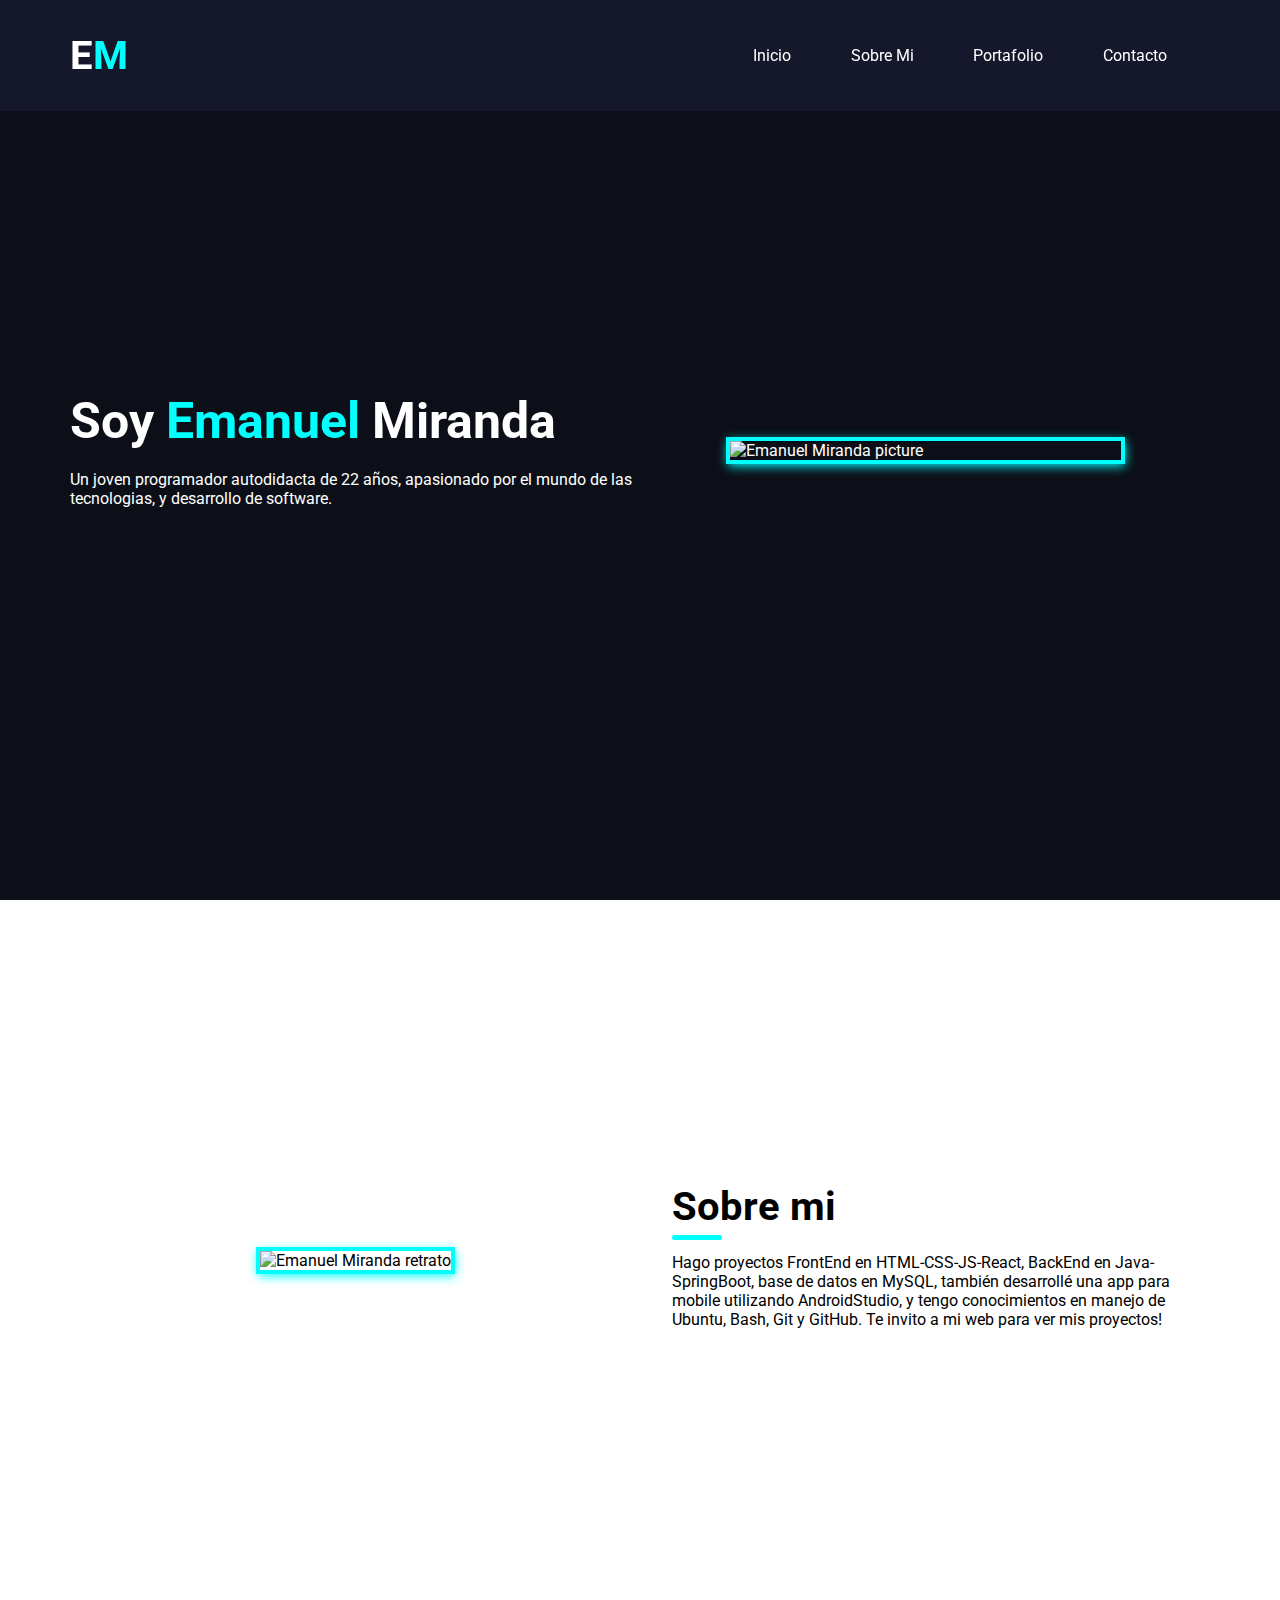
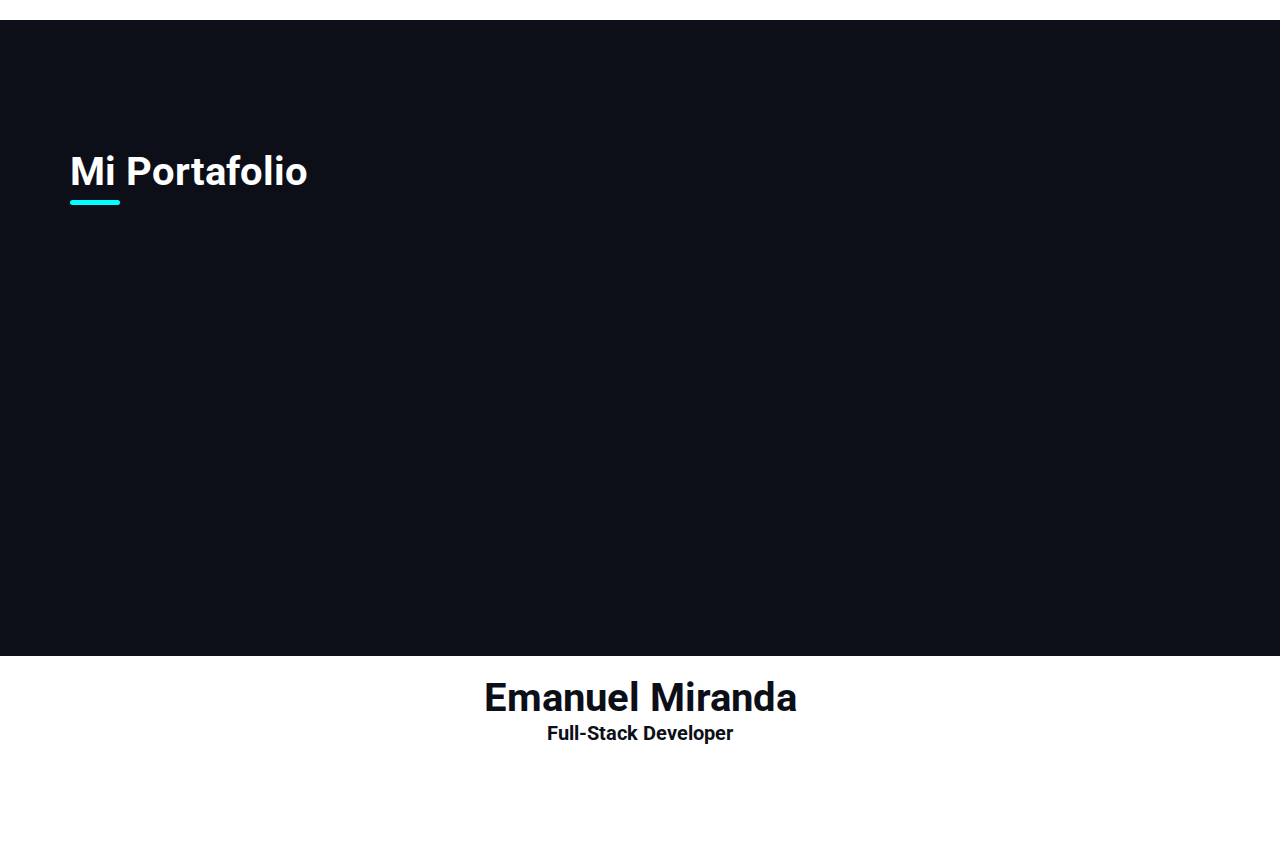
==== commit 7e9a7691: "Se cambió el contendio del p about info" ====
--- a/index.html
+++ b/index.html
@@ -49,7 +49,7 @@
             <div class="about-info">
                 <h2>Sobre mi</h2>
                 <div class="divider"></div>
-                <p> Programador autodidacta que toma nuevos desafíos con pasión y dedicación. Estudio desarrollo BackEnd en Java con Spring, y estoy complementando mis conocimientos introduciéndome en React.js para convertirme en un desarrollador Full Stack. </p>
+                <p> Hago proyectos FrontEnd en HTML-CSS-JS-React, BackEnd en Java-SpringBoot, base de datos en MySQL, también desarrollé una app para mobile utilizando AndroidStudio, y tengo conocimientos en manejo de Ubuntu, Bash, Git y GitHub. Te invito a mi web para ver mis proyectos!  </p>
             </div>
         </div>
     </div>
@@ -60,66 +60,8 @@
             <h2>Mi Portafolio</h2>
             <div class="divider"></div>
         </div>
-        <div class="portafolio-container">
-            <div class="card">
-                <div class="card__img">
-                </div>
-                <div class="card__title">
-                    <h1>Control de Horarios</h1>
-                </div>
-                <div class="card__projects-links">
-                    <a href="https://github.com/mirema975/controlHorarios" target="_blank">
-                        <i class="fab fa-github"></i><br> <br>
-                        <span>Repositorio</span>
-                    </a>
-                    <!-- <a href="">
-                        <i class="fas fa-globe-americas"></i>
-                    </a>
-                    <a href="">
-                        <i class="fa-solid fa-code"></i>
-                    </a> -->
-                </div>
-                <!-- <div class="proyect-details-content">
-                    <button class="card__projects-details download-cv">
-                        <a href="">
-                            Detalles del Proyecto
-                        </a>
-                    </button>
-                </div> -->
-            </div>
-                <!-- <div class="proyect-details-content">
-                    <button class="card__projects-details download-cv">
-                        <a href="">
-                            Detalles del Proyecto
-                        </a>
-                    </button>
-                </div> -->
-            </div>
-
-        </div>
+        <div class="portafolio-container" id="portafolio-container"></div>
     </div>
-
-    <!-- <div class="contact-section container" id="contact-section">
-        <div class="contact-headings">
-            <h2>Contacto</h2>
-            <div class="divider"></div>
-        </div>
-        <div class="container-contact">
-            <img src="" alt="Emanuel Miranda picture-50%Opacity">
-            <div class="contact-form">
-                <h4>Envíame un mensaje...</h4>
-                <form action="" class="form">
-                    <input type="text" placeholder="Nombre">
-                    <input type="email" placeholder="Email">
-                    <textarea placeholder="Escribe tu mensaje aquí...">
-                </textarea>
-                    <button type="submit" class="btn-submit">
-                        Enviar mensaje
-                    </button>
-                </form>
-            </div>
-        </div>
-    </div> -->
     
         <footer class="footer" id="footer">
             <div class="footer-container container">
@@ -131,7 +73,7 @@
                     <a href="https://www.linkedin.com/in/cristian-emanuel-miranda/">
                         <i class="fa-brands fa-linkedin"></i>
                     </a>
-                    <a href="http://wa.me/+5492616204355">
+                    <a href="https://wa.me/+5492616204355">
                         <i class="fa-brands fa-whatsapp-square"></i>
                     </a>
                 </div>
--- a/src/styles/styles.css
+++ b/src/styles/styles.css
@@ -11,6 +11,7 @@
     overflow-x: hidden;
     background-color: #0c0f18;
     user-select: none;
+    min-width: 300px;
 }
 
 
@@ -118,7 +119,7 @@
 
 .background-white {
     display: grid;
-    width: 100vw;
+    width: 100%;
     height: 80vh;
     min-height: 636px;
     background-color: #fff;
@@ -131,7 +132,7 @@
 }
 
 .about img {
-    width: 65%;
+    height: auto;
     margin: 0 auto;
     border: 4px solid aqua;
     box-shadow: 1px 3px 11px -1px aqua;
@@ -150,7 +151,7 @@
 }
 
 .portafolio {
-    height: 100vh;
+    height: auto;
     min-height: 636px;
     color: #fff;
     display: grid;
@@ -165,13 +166,14 @@
 }
 
 .portafolio-container {
-    display: flex;
+    display: grid;
+    grid-template-columns: 1fr 1fr 1fr;
 }
 
 .card {
     width: 300px;
     height: 300px;
-    margin: 0 auto;
+    margin: 40px auto 40px;
     display: flex;
     flex-direction: column;
     align-items: center;
@@ -182,8 +184,9 @@
     box-shadow: 1px 3px 11px -1px aqua;
 }
 
-.card__title h2 {
+.card__title h1 {
     user-select: none;
+    padding-bottom: 15px;
 }
 
 .card__projects-links {
@@ -266,8 +269,16 @@
         width: 180px;
     }
 
-    .about-img {
+    .about img {
+        height: auto;
+        width: 80%;
         min-width: 100%;
+    }
+    .about-info h2 {
+        font-size: 25px;
+    }
+    .about-info p {
+        font-size: 15px;
     }
     .info-content {
         font-size: 15px;
@@ -283,24 +294,41 @@
         width: 250px;
         height: 250px;
     }
+    .portafolio-container {
+        display: grid;
+        grid-template-columns: 1fr;
+    }
 }
 
 @media (min-width: 576px) {
     .container {
         max-width: 540px;
     }
+    .portafolio-container {
+        display: grid;
+        grid-template-columns: 1fr;
+    }
 }
 
 @media (min-width: 768px) {
     .container {
         max-width: 720px;
     }
+    .portafolio-container {
+        display: grid;
+        grid-template-columns: 1fr 1fr;
+    }
+
 }
 
 @media (min-width: 992px) {
     .container {
         max-width: 960px;
     }
+    .portafolio-container {
+        display: grid;
+        grid-template-columns: 1fr 1fr 1fr;
+    }
 }
 
 @media (min-width: 1200px) {
